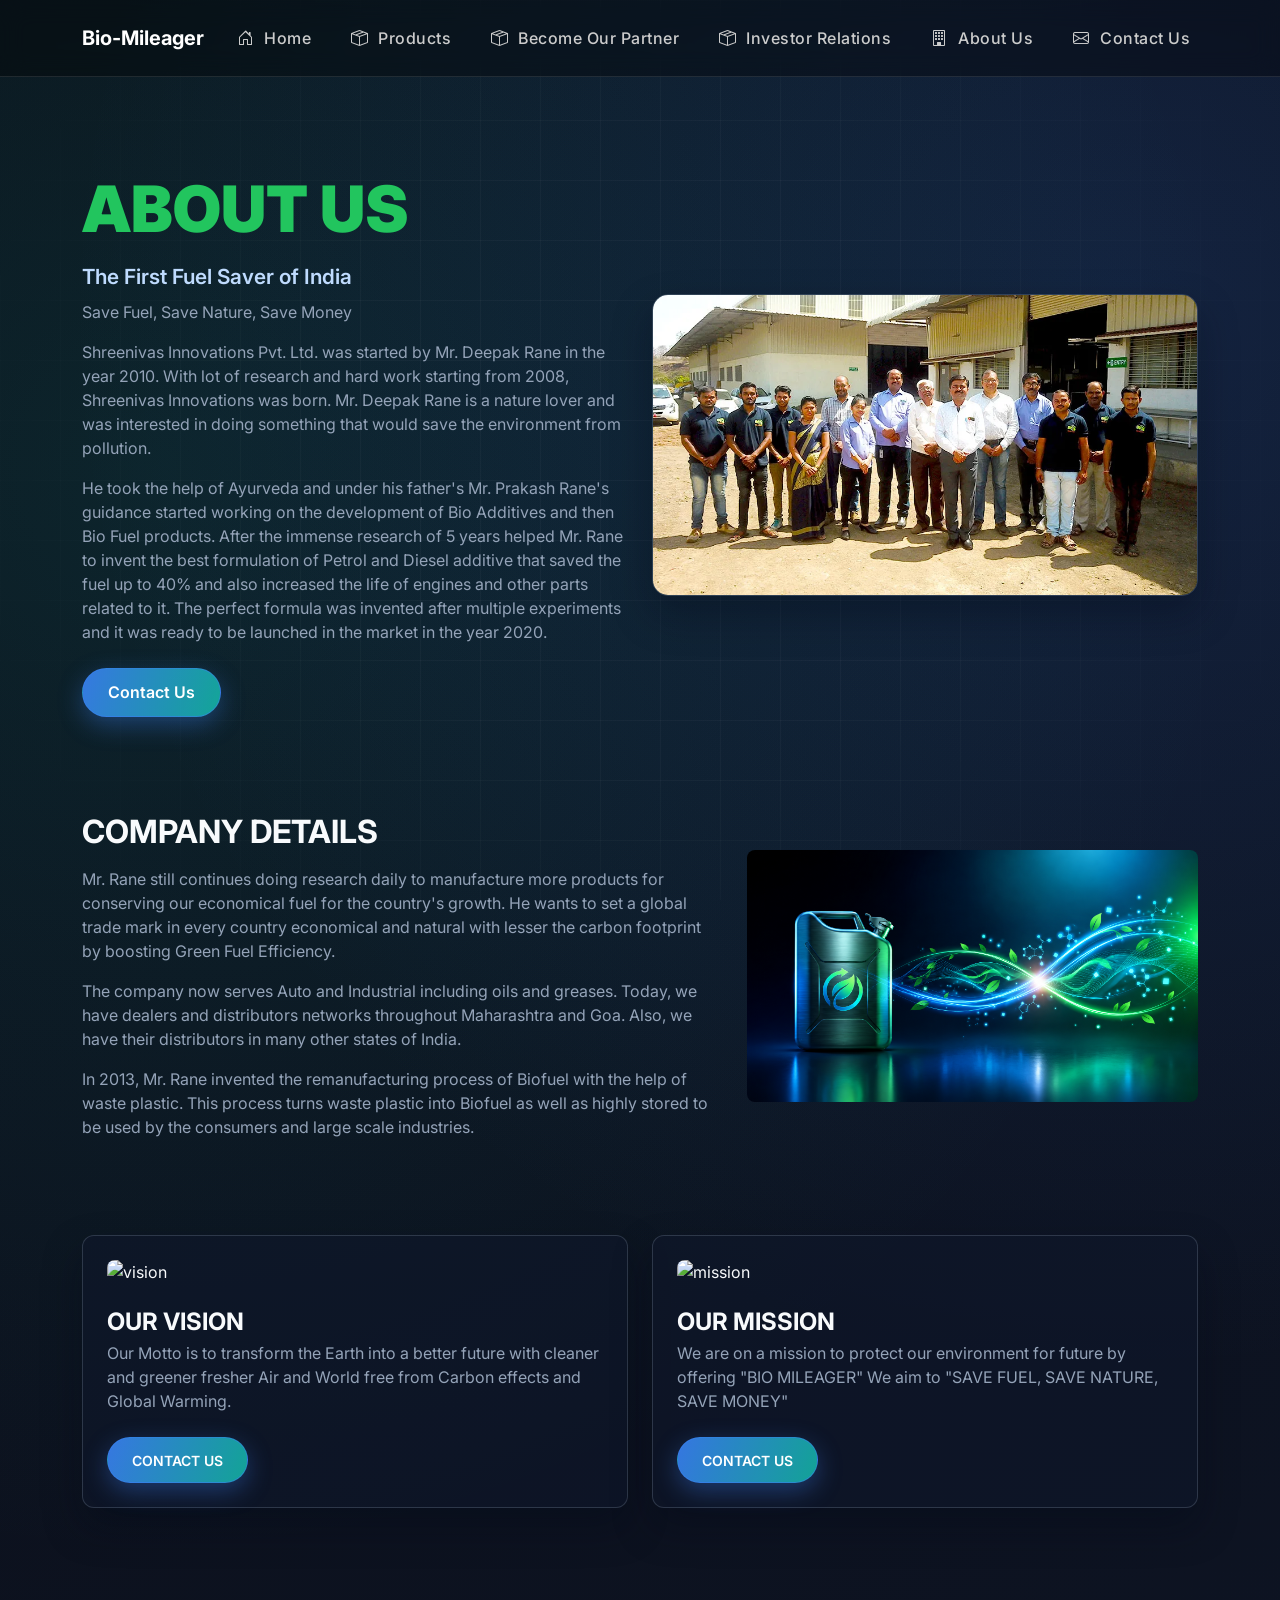
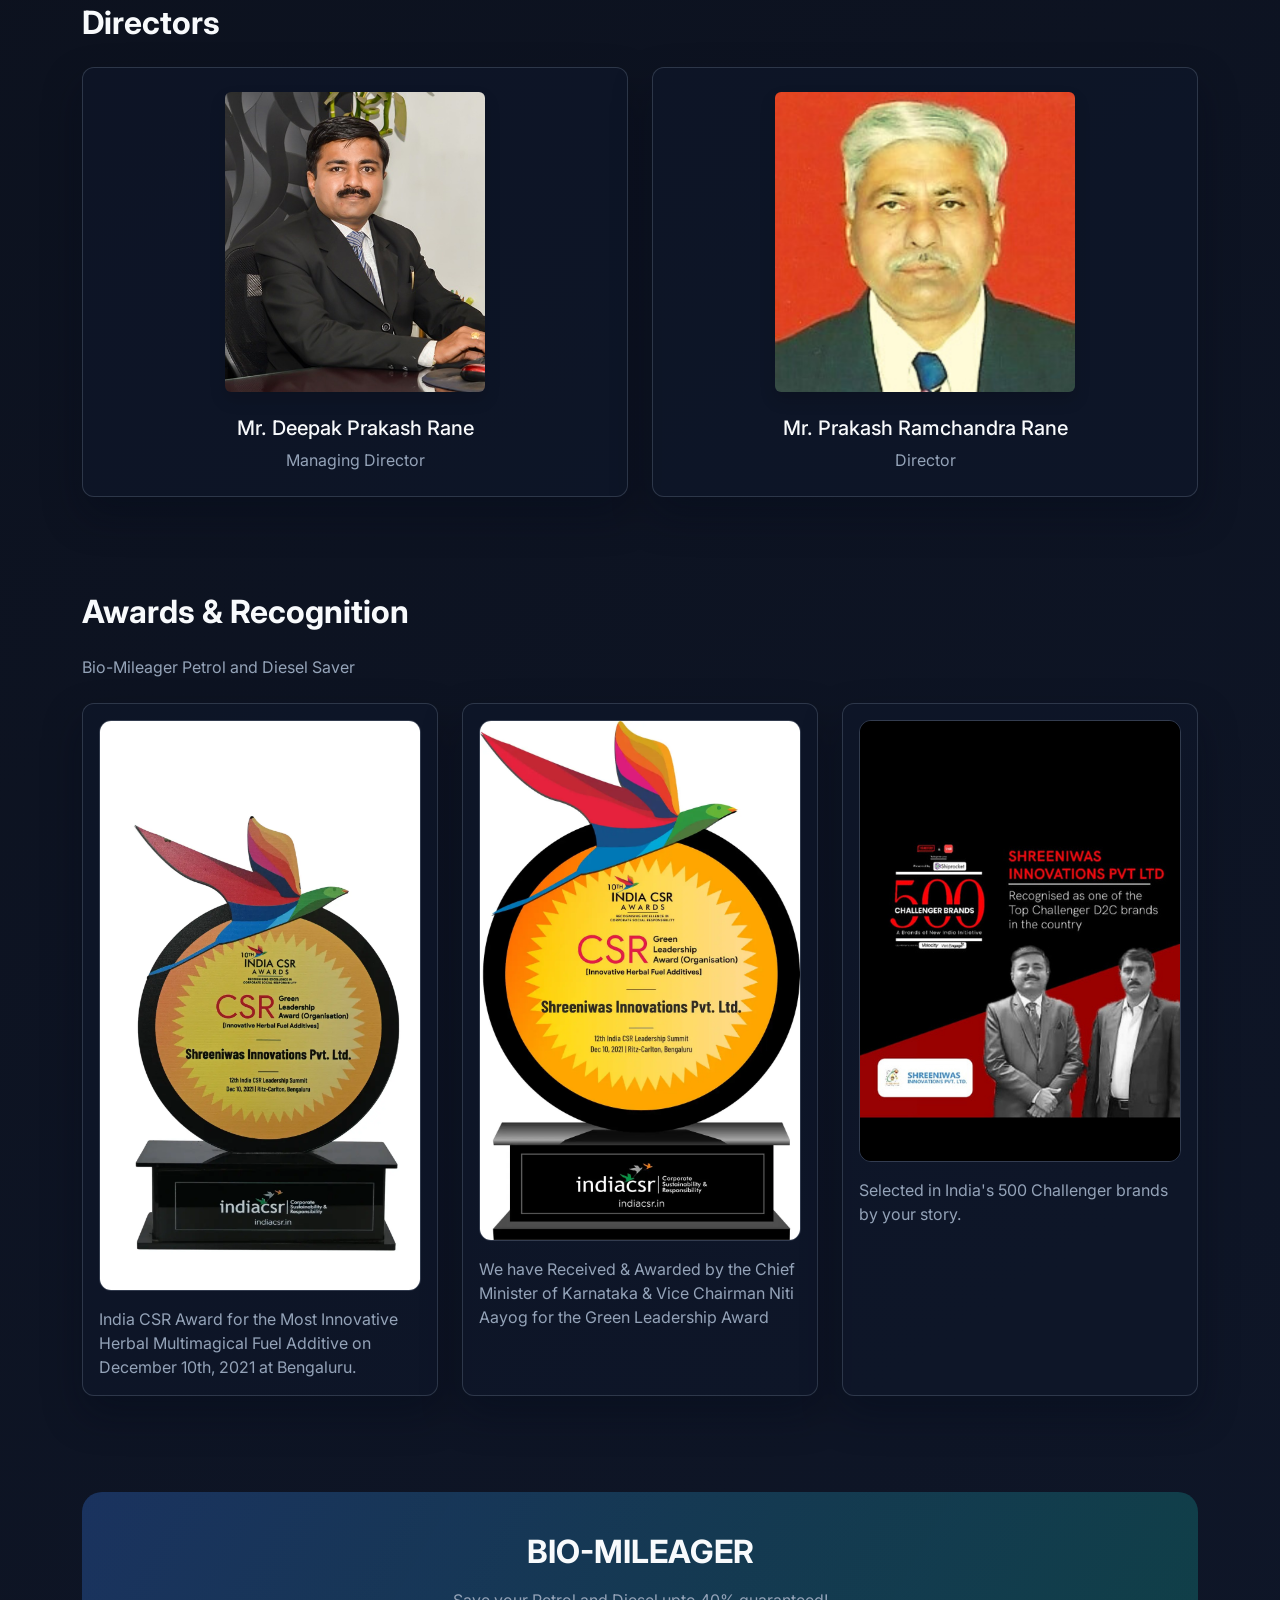
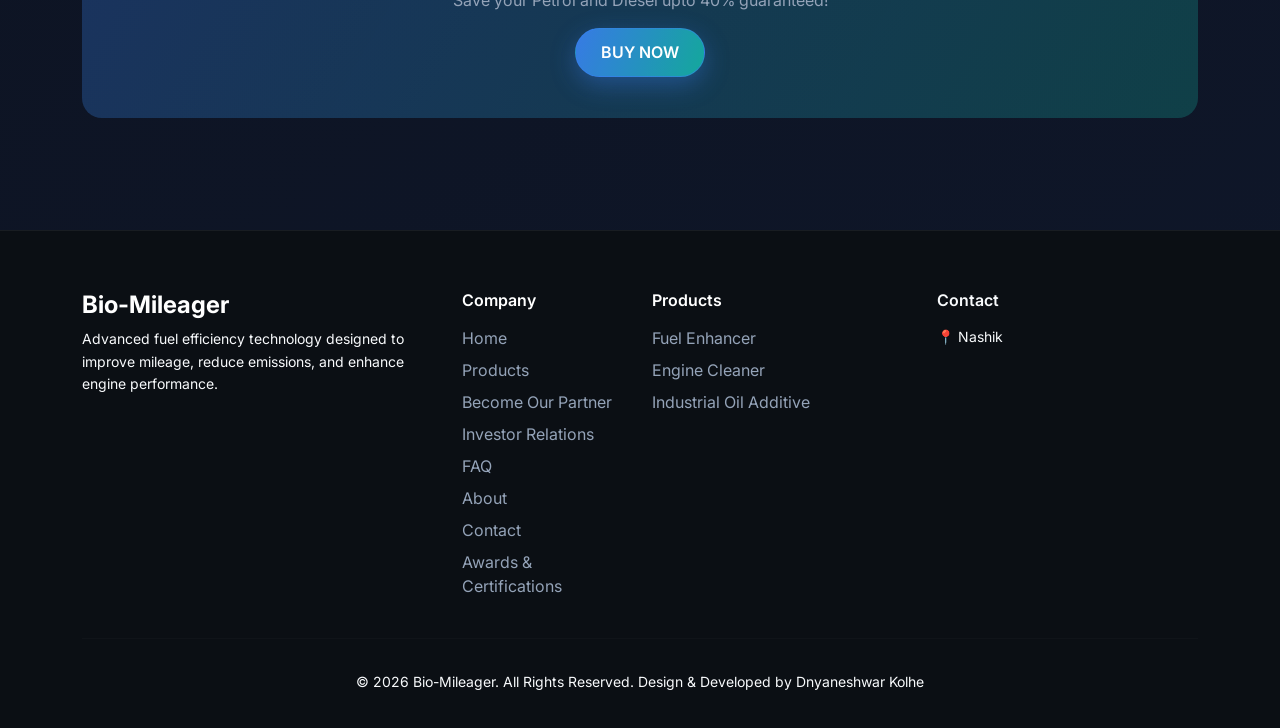
==== pages/about.html @ 077488bc "Added about, awards and certefications, become our partner, investor and required images and doc fol" ====
<!doctype html>
<html lang="en">
  <head>
    <meta charset="UTF-8" />
    <meta name="viewport" content="width=device-width, initial-scale=1.0" />
    <title>About | Bio-Mileager</title>
    <link rel="preconnect" href="https://fonts.googleapis.com" />
    <link rel="preconnect" href="https://fonts.gstatic.com" crossorigin />
    <link
      href="https://fonts.googleapis.com/css2?family=Inter:wght@400;500;600;700;800;900&display=swap"
      rel="stylesheet"
    />
    <link
      href="https://cdn.jsdelivr.net/npm/bootstrap@5.3.3/dist/css/bootstrap.min.css"
      rel="stylesheet"
    />
    <link
      href="https://cdn.jsdelivr.net/npm/bootstrap-icons@1.11.3/font/bootstrap-icons.min.css"
      rel="stylesheet"
    />
    <link rel="stylesheet" href="/ css/style2.css" />
    <style>
      .tech-bg {
        position: fixed;
        inset: 0;

        background-image:
          linear-gradient(rgba(255, 255, 255, 0.03) 1px, transparent 1px),
          linear-gradient(90deg, rgba(255, 255, 255, 0.03) 1px, transparent 1px);

        background-size: 60px 60px;

        mask-image: radial-gradient(
          circle at center,
          black 40%,
          transparent 95%
        );

        z-index: -2;
      }

      .navbar {
      background: rgba(0, 0, 0, 0.35);
      /* semi-transparent */
      backdrop-filter: blur(12px);
      -webkit-backdrop-filter: blur(12px);
      /* Safari support */
      transition: all 0.3s ease;
      padding: 18px 0;
      border-bottom: 1px solid rgba(255, 255, 255, 0.1);
    }

    .navbar.scrolled {
      background: rgba(0, 0, 0, 0.6);
      backdrop-filter: blur(18px);
      -webkit-backdrop-filter: blur(18px);
      box-shadow: 0 8px 25px rgba(0, 0, 0, 0.25);
      padding: 12px 0;
    }

    .nav-link {
      color: var(--muted) !important;
      font-weight: 500;
    }

    .nav-link:hover {
      color: #fff !important;
    }
    .nav-link {
      position: relative;
      color: #ccc !important;
      font-weight: 500;
      letter-spacing: 0.5px;
      transition: all 0.3s ease;
    }

    .nav-link i {
      margin-right: 6px;
      transition: transform 0.3s ease;
    }

    /* Industrial underline effect */
    /* .nav-link::after {
  content: "";
  position: absolute;
  left: 0;
  bottom: -5px;
  width: 0%;
  height: 2px;
  background: #00ffcc;
  transition: width 0.3s ease;
} */

    /* Hover effects */
    .nav-link:hover {
      color: #00ffcc;
      transform: translateY(-2px);
    }

    .nav-link:hover::after {
      width: 100%;
    }

    /* Icon animation */
    .nav-link:hover i {
      transform: scale(1.1);
    }

    @keyframes pulseGlow {
      0% {
        text-shadow: 0 0 5px #00ffcc;
      }

      50% {
        text-shadow: 0 0 15px #00ffcc;
      }

      100% {
        text-shadow: 0 0 5px #00ffcc;
      }
    }

    .nav-link:hover {
      animation: pulseGlow 1s infinite;
      transform: translateY(-3px) scale(1.05);

    }


    .navbar-toggler {
      border: none;
    }

    .navbar-toggler-icon {
      background-image: none;
      width: 25px;
      height: 2px;
      background: #00ffcc;
      position: relative;
    }

    .navbar-toggler-icon::before,
    .navbar-toggler-icon::after {
      content: "";
      position: absolute;
      width: 25px;
      height: 2px;
      background: #00ffcc;
      left: 0;
      transition: 0.3s;
    }

    .navbar-toggler-icon::before {
      top: -8px;
    }

    .navbar-toggler-icon::after {
      top: 8px;
    }
    .footer-industry {
      background: #0B0F14;
      padding: 60px 0 20px;
      border-top: 1px solid rgba(255, 255, 255, 0.06);
    }



    /* links */
    .footer-links li {
      margin-bottom: 8px;
    }

    .footer-links a {
      color: #94A3B8;
      text-decoration: none;
      transition: 0.2s ease;
    }

    .footer-links a:hover {
      color: #ffffff;
      padding-left: 4px;
    }

    /* headings */
    .footer-industry h6 {
      margin-bottom: 15px;
      font-weight: 600;
    }

    /* smooth text feel */
    .footer-industry p {
      font-size: 14px;
      line-height: 1.6;
    }


    </style>
  </head>
  <body>
    <div class="tech-bg"></div>
    <!-- Navbar -->
    <nav class="navbar navbar-expand-lg sticky-top">
    <div class="container">
      <a class="navbar-brand text-white fw-bold" href="#">Bio-Mileager</a>

      <button class="navbar-toggler" type="button" data-bs-toggle="collapse" data-bs-target="#nav">
        <span class="navbar-toggler-icon"></span>
      </button>

      <div class="collapse navbar-collapse" id="nav">
        <ul class="navbar-nav ms-auto gap-4">
          <li class="nav-item">
            <a class="nav-link" href="/"><i class="bi bi-house-door"></i> Home</a>
          </li>
          <li class="nav-item">
            <a class="nav-link" href="/pages/product.html"><i class="bi bi-box-seam"></i> Products</a>
          </li>
          <li class="nav-item">
            <a class="nav-link" href="/pages/become-our-distributor.html"><i class="bi bi-box-seam"></i> Become Our Partner</a>
          </li>
          <li class="nav-item">
            <a class="nav-link" href="/pages/investor.html"><i class="bi bi-box-seam"></i> Investor Relations</a>
          </li>
          <li class="nav-item">
            <a class="nav-link" href="/pages/about.html"><i class="bi bi-building"></i> About Us</a>
          </li>
          <li class="nav-item">
            <a class="nav-link" href="/pages/Contact.html"><i class="bi bi-envelope"></i> Contact Us</a>
          </li>
        </ul>
      </div>

    </div>
  </nav>

    <main>
      <!-- Hero -->
      <section class="section-pad">
        <div class="container">
          <div class="row align-items-center g-4">
            <div class="col-lg-6 reveal">
              <h1 class="hero-title mb-3">ABOUT US</h1>
              <p class="hero-subtitle mb-2">The First Fuel Saver of India</p>
              <p class="text-muted-custom mb-3">
                Save Fuel, Save Nature, Save Money
              </p>
              <p class="text-muted-custom mb-3">
                Shreenivas Innovations Pvt. Ltd. was started by Mr. Deepak Rane
                in the year 2010. With lot of research and hard work starting
                from 2008, Shreenivas Innovations was born. Mr. Deepak Rane is a
                nature lover and was interested in doing something that would
                save the environment from pollution.
              </p>
              <p class="text-muted-custom mb-4">
                He took the help of Ayurveda and under his father's Mr. Prakash
                Rane's guidance started working on the development of Bio
                Additives and then Bio Fuel products. After the immense research
                of 5 years helped Mr. Rane to invent the best formulation of
                Petrol and Diesel additive that saved the fuel up to 40% and
                also increased the life of engines and other parts related to
                it. The perfect formula was invented after multiple experiments
                and it was ready to be launched in the market in the year 2020.
              </p>
              <a href="#" class="btn btn-glow">Contact Us</a>
            </div>
            <div class="col-lg-6 reveal">
              <img
                class="hero-img"
                src="/images/team.webp"
                alt="Bio-Mileager product placeholder"
              />
            </div>
          </div>
        </div>
      </section>

      <!-- Company Story -->
      <section class="section-pad pt-0">
        <div class="container">
          <div class="row align-items-center g-4">
            <div class="col-lg-7 reveal">
              <h2 class="fw-bold mb-3">COMPANY DETAILS</h2>
              <p class="text-muted-custom mb-3">
                Mr. Rane still continues doing research daily to manufacture
                more products for conserving our economical fuel for the
                country's growth. He wants to set a global trade mark in every
                country economical and natural with lesser the carbon footprint
                by boosting Green Fuel Efficiency.
              </p>
              <p class="text-muted-custom mb-3">
                The company now serves Auto and Industrial including oils and
                greases. Today, we have dealers and distributors networks
                throughout Maharashtra and Goa. Also, we have their distributors
                in many other states of India.
              </p>
              <p class="text-muted-custom mb-0">
                In 2013, Mr. Rane invented the remanufacturing process of
                Biofuel with the help of waste plastic. This process turns waste
                plastic into Biofuel as well as highly stored to be used by the
                consumers and large scale industries.
              </p>
            </div>
            <div class="col-lg-5 reveal">
              <img
                src="/images/fuel.png"
                alt="fuel"
                class="img-fluid rounded-3"
              />
            </div>
          </div>
        </div>
      </section>

      <!-- Vision and Mission -->
      <section class="section-pad pt-0">
        <div class="container">
          <div class="row g-4">
            <div class="col-md-6 reveal">
              <div class="feature-card hover-lift p-4">
                <img
                  src="/images/vision.png"
                  alt="vision"
                  class="img-fluid mb-4 rounded-3"
                />
                <h3 class="h4 fw-bold mb-1">OUR VISION</h3>
                <p class="text-muted-custom mb-4">
                  Our Motto is to transform the Earth into a better future with
                  cleaner and greener fresher Air and World free from Carbon
                  effects and Global Warming.
                </p>
                <a href="#" class="btn btn-glow btn-sm px-4">CONTACT US</a>
              </div>
            </div>
            <div class="col-md-6 reveal">
              <div class="feature-card hover-lift p-4">
                <img
                  src="/images/missionn.png"
                  alt="mission"
                  class="img-fluid mb-4 rounded-3"
                />
                <h3 class="h4 fw-bold mb-1">OUR MISSION</h3>
                <p class="text-muted-custom mb-4">
                  We are on a mission to protect our environment for future by
                  offering "BIO MILEAGER" We aim to "SAVE FUEL, SAVE NATURE,
                  SAVE MONEY"
                </p>
                <a href="#" class="btn btn-glow btn-sm px-4">CONTACT US</a>
              </div>
            </div>
          </div>
        </div>
      </section>

      <!-- Directors -->
      <section class="section-pad pt-0">
        <div class="container">
          <h2 class="fw-bold mb-4 reveal">Directors</h2>
          <div class="row g-4">
            <div class="col-md-6 reveal text-center">
              <div class="director-card hover-lift p-4">
                <img
                  src="/images/deepak_rane.jpeg"
                  class="img-fluid mx-auto d-block rounded shadow"
                  style="max-height: 300px; object-fit: cover"
                  alt="deepak_rane"
                />
                <h3 class="h5 mb-2 mt-4">Mr. Deepak Prakash Rane</h3>
                <p class="text-muted-custom mb-0">Managing Director</p>
              </div>
            </div>
            <div class="col-md-6 reveal text-center">
              <div class="director-card hover-lift p-4">
                <img
                  src="/images/prakash_rane.webp"
                  class="img-fluid mx-auto d-block rounded shadow"
                  style="max-height: 300px; object-fit: cover"
                  alt="prakash_rane"
                />
                <h3 class="h5 mb-2 mt-4">Mr. Prakash Ramchandra Rane</h3>
                <p class="text-muted-custom mb-0">Director</p>
              </div>
            </div>
          </div>
        </div>
      </section>

      <!-- Awards -->
      <section class="section-pad pt-0">
        <div class="container">
          <h2 class="fw-bold mb-4 reveal">Awards & Recognition</h2>
          <p class="text-muted-custom mb-4 reveal">
            Bio-Mileager Petrol and Diesel Saver
          </p>
          <div class="row g-4">
            <div class="col-md-6 col-lg-4 reveal">
              <article class="award-card hover-lift p-3">
                <div class="award-thumb img-fluid">
                  <img src="/images/CSR.webp" alt="Award placeholder 1" />
                </div>
                <p class="text-muted-custom mb-0">
                  India CSR Award for the Most Innovative Herbal Multimagical
                  Fuel Additive on December 10th, 2021 at Bengaluru.
                </p>
              </article>
            </div>
            <div class="col-md-6 col-lg-4 reveal">
              <article class="award-card hover-lift p-3">
                <div class="award-thumb img-fluid">
                  <img src="/images/award2.webp" alt="Award placeholder 2" />
                </div>
                <p class="text-muted-custom mb-0">
                  We have Received & Awarded by the Chief Minister of Karnataka
                  & Vice Chairman Niti Aayog for the Green Leadership Award
                </p>
              </article>
            </div>
            <div class="col-md-6 col-lg-4 reveal">
              <article class="award-card hover-lift p-3">
                <div class="award-thumb img-fluid">
                  <img src="/images/inovation.webp" alt="Award placeholder 3" />
                </div>
                <p class="text-muted-custom mb-0">
                  Selected in India's 500 Challenger brands by your story.
                </p>
              </article>
            </div>
          </div>
        </div>
      </section>

      <!-- CTA Banner -->
      <section class="pb-5">
        <div class="container">
          <div class="cta-banner text-center reveal">
            <h2 class="fw-bold mb-3">BIO-MILEAGER</h2>
            <p class="text-muted-custom mb-3">
              Save your Petrol and Diesel upto 40% guaranteed!
            </p>
            <a href="#" class="btn btn-glow">BUY NOW</a>
          </div>
        </div>
      </section>
    </main>

    <!-- Footer -->
    <footer class="footer-industry">

    <div class="container">
      <div class="row g-4">

        <!-- Brand -->
        <div class="col-md-4">
          <h4 class="fw-bold text-white">Bio-Mileager</h4>
          <p class="">
            Advanced fuel efficiency technology designed to improve mileage, reduce emissions,
            and enhance engine performance.
          </p>
        </div>

        <!-- Links -->
        <div class="col-md-2">
          <h6 class="text-white">Company</h6>
          <ul class="list-unstyled footer-links">
            <li><a href="#">Home</a></li>
            <li><a href="/pages/product.html">Products</a></li>
            <li><a href="/pages/product.html">Become Our Partner</a></li>
            <li><a href="/pages/product.html">Investor Relations</a></li>
            <li><a href="/pages/Faq.html">FAQ</a></li>
            <li><a href="#">About</a></li>
            <li><a href="/pages/Contact.html">Contact</a></li>
            <li><a href="/pages/award-and-certification.html">Awards & Certifications</a></li>
          </ul>
        </div>

        <!-- Products -->
        <div class="col-md-3">
          <h6 class="text-white">Products</h6>
          <ul class="list-unstyled footer-links">
            <li><a href="#">Fuel Enhancer</a></li>
            <li><a href="#">Engine Cleaner</a></li>
            <li><a href="#">Industrial Oil Additive</a></li>
          </ul>
        </div>

        <!-- Contact -->
        <div class="col-md-3">
          <h6 class="text">Contact</h6>
          <!-- <p class="text mb-1">📞 +91 XXXXX XXXXX</p> -->
          <!-- <p class="text mb-1">✉ info@biomileager.com</p> -->
          <p class="text">📍 Nashik</p>
        </div>

      </div>

      <hr class="mt-4" style="border-color: rgba(255,255,255,0.08);">

      <div class="text-center  small py-3">
        © 2026 Bio-Mileager. All Rights Reserved. Design & Developed by Dnyaneshwar Kolhe
      </div>

    </div>

  </footer>

    <script src="https://cdn.jsdelivr.net/npm/bootstrap@5.3.3/dist/js/bootstrap.bundle.min.js"></script>
    <script>
      // Simple fade-in on scroll with Intersection Observer
      const revealElements = document.querySelectorAll(".reveal");
      const observer = new IntersectionObserver(
        (entries) => {
          entries.forEach((entry) => {
            if (entry.isIntersecting) {
              entry.target.classList.add("active");
              observer.unobserve(entry.target);
            }
          });
        },
        { threshold: 0.2 },
      );

      revealElements.forEach((el) => observer.observe(el));
    </script>
  </body>
</html>
----  css/style2.css ----
:root {
  --bg-start: #0b0f19;
  --bg-end: #0f172a;
  --accent: #3b82f6;
  --teal: #14b8a6;
  --green-glow: #22c55e;
  --text-main: #f8fafc;
  --text-muted: #94a3b8;
  --card-bg: rgba(15, 23, 42, 0.62);
  --border-soft: rgba(148, 163, 184, 0.24);
  --shadow-soft: 0 18px 38px rgba(2, 8, 23, 0.35);
  --shadow-glow:
    0 0 0 1px rgba(59, 130, 246, 0.22), 0 0 26px rgba(59, 130, 246, 0.38);
  --radius-lg: 16px;
  --radius-md: 12px;
}

html {
  scroll-behavior: smooth;
}

body {
  font-family: "Inter", sans-serif;
  color: var(--text-main);
  background:
    radial-gradient(
      circle at 12% 12%,
      rgba(20, 184, 166, 0.12),
      transparent 30%
    ),
    radial-gradient(
      circle at 88% 8%,
      rgba(59, 130, 246, 0.16),
      transparent 28%
    ),
    linear-gradient(145deg, var(--bg-start), var(--bg-end));
  min-height: 100vh;
  
}

/* =========================================================
BACKGROUND
========================================================= */

.grid-bg {
  position: fixed;
  inset: 0;
  z-index: -10;
  background-image:
    linear-gradient(rgba(255, 255, 255, 0.025) 1px, transparent 1px),
    linear-gradient(90deg, rgba(255, 255, 255, 0.025) 1px, transparent 1px);
  background-size: 55px 55px;
}

.bg-awords-img {
  background-image: url("../images/awards2.png");
  background-position: top center;
  background-size: cover;
  background-repeat: no-repeat;
  background-color: rgba(0, 0, 0, 0.5);
  background-blend-mode: darken;
  width: auto;
  height: 100vh;
  margin-top: -60px;
}
.bg-distributar-img {
  background-image: url("../images/distributor.png");
  background-position: top center;
  background-size: cover;
  background-repeat: no-repeat;
  background-color: rgba(0, 0, 0, 0.5);
  background-blend-mode: darken;
  width: auto;
  height: 100vh;
  margin-top: -60px;
}

.section-pad {
  padding: 6rem 0;
}

.section-pad-sm {
  padding: 4rem 0;
}

.text-muted-custom {
  color: var(--text-muted);
}

.section-label {
  display: inline-block;
  font-size: 0.75rem;
  font-weight: 700;
  letter-spacing: 0.14em;
  text-transform: uppercase;
  color: var(--teal);
  margin-bottom: 0.75rem;
}

/* Navbar */
.navbar-premium {
  background: rgba(2, 6, 23, 0.7);
  backdrop-filter: blur(10px);
  border-bottom: 1px solid rgba(148, 163, 184, 0.15);
}

.navbar-premium .navbar-toggler-icon {
  filter: invert(1);
}

.brand-logo {
  font-weight: 800;
  letter-spacing: 0.4px;
  color: #ffffff;
}

.nav-link {
  color: #dbeafe;
  font-weight: 500;
  transition: color 0.25s ease;
}

.nav-link:hover,
.nav-link:focus,
.nav-link.active {
  color: var(--accent);
}

/* Typography */
.hero-title {
  font-size: clamp(2.2rem, 6vw, 4rem);
  font-weight: 900;
  line-height: 1.12;
  color: #22c55e;
}

.hero-subtitle {
  font-size: clamp(1.08rem, 2.4vw, 1.3rem);
  font-weight: 600;
  color: #bfdbfe;
  margin-bottom: 0.6rem;
}

.page-hero {
  position: relative;
  overflow: hidden;
}

.page-hero::before {
  content: "";
  position: absolute;
  inset: 0;
  background: radial-gradient(
    circle at 70% 30%,
    rgba(34, 197, 94, 0.1),
    transparent 45%
  );
  pointer-events: none;
}

.page-hero .container {
  position: relative;
  z-index: 1;
}

.hero-badge {
  display: inline-flex;
  align-items: center;
  gap: 0.45rem;
  padding: 0.35rem 0.9rem;
  border-radius: 999px;
  font-size: 0.8rem;
  font-weight: 600;
  color: #bbf7d0;
  background: rgba(34, 197, 94, 0.12);
  border: 1px solid rgba(34, 197, 94, 0.35);
  margin-bottom: 1rem;
}

/* Buttons */
.btn-glow {
  border-radius: 999px;
  border: 1px solid rgba(59, 130, 246, 0.5);
  color: #fff;
  background: linear-gradient(
    110deg,
    rgba(59, 130, 246, 0.9),
    rgba(20, 184, 166, 0.88)
  );
  padding: 0.72rem 1.55rem;
  font-weight: 600;
  box-shadow: 0 8px 24px rgba(59, 130, 246, 0.35);
  transition:
    transform 0.25s ease,
    box-shadow 0.25s ease;
}

.btn-glow:hover,
.btn-glow:focus {
  color: #fff;
  transform: translateY(-2px);
  box-shadow: var(--shadow-glow);
}

.btn-outline-glow {
  border-radius: 999px;
  border: 1px solid rgba(148, 163, 184, 0.4);
  color: #dbeafe;
  background: transparent;
  padding: 0.72rem 1.55rem;
  font-weight: 600;
  transition:
    transform 0.25s ease,
    border-color 0.25s ease,
    box-shadow 0.25s ease;
}

.btn-outline-glow:hover,
.btn-outline-glow:focus {
  color: #fff;
  border-color: rgba(59, 130, 246, 0.55);
  box-shadow: var(--shadow-glow);
  transform: translateY(-2px);
}

/* Images */
.hero-img,
.hero-image,
.img-card {
  border-radius: var(--radius-lg);
  border: 1px solid var(--border-soft);
  box-shadow: var(--shadow-soft);
  width: 100%;
  min-height: 290px;
  object-fit: cover;
}

.hero-image {
  min-height: 320px;
}

/* Cards */
.glass-card,
.content-card,
.quote-card,
.cta-card,
.feature-card,
.director-card,
.award-card,
.cert-card,
.icon-feature-card,
.stat-card,
.process-card {
  background: var(--card-bg);
  border: 1px solid var(--border-soft);
  border-radius: var(--radius-md);
  box-shadow: var(--shadow-soft);
}

.glass-card {
  border-radius: var(--radius-lg);
  background: linear-gradient(
    135deg,
    rgba(59, 130, 246, 0.12),
    rgba(15, 23, 42, 0.72)
  );
  backdrop-filter: blur(12px);
  padding: 2rem;
}

.content-card,
.quote-card,
.cta-card {
  border-radius: var(--radius-lg);
}

.quote-card {
  position: relative;
  overflow: hidden;
  background: linear-gradient(
    120deg,
    rgba(59, 130, 246, 0.24),
    rgba(20, 184, 166, 0.18),
    rgba(15, 23, 42, 0.78)
  );
}

.quote-card::before {
  content: "";
  position: absolute;
  inset: 0;
  background: radial-gradient(
    circle at top right,
    rgba(255, 255, 255, 0.14),
    transparent 35%
  );
  pointer-events: none;
}

.quote-mark {
  color: rgba(191, 219, 254, 0.56);
  font-size: 2.6rem;
  line-height: 1;
}

.cta-card,
.cta-banner {
  background: linear-gradient(
    120deg,
    rgba(59, 130, 246, 0.28),
    rgba(20, 184, 166, 0.26)
  );
  border-color: rgba(148, 163, 184, 0.35);
}

.cta-banner {
  border-radius: 20px;
  padding: 2.6rem 1.3rem;
}

.feature-card,
.director-card,
.award-card,
.cert-card,
.icon-feature-card,
.process-card {
  transition:
    transform 0.28s ease,
    box-shadow 0.28s ease,
    border-color 0.28s ease;
  height: 100%;
}

.hover-lift:hover {
  transform: translateY(-6px);
  box-shadow: var(--shadow-glow);
  border-color: rgba(59, 130, 246, 0.42);
}

.award-thumb {
  border-radius: var(--radius-md);
  overflow: hidden;
  border: 1px solid rgba(148, 163, 184, 0.28);
  margin-bottom: 1rem;
}

.award-thumb img {
  width: 100%;
  min-height: 180px;
  object-fit: cover;
  display: block;
  transition: transform 0.35s ease;
}

.award-card:hover .award-thumb img {
  transform: scale(1.06);
}

.cert-card {
  padding: 1.5rem;
  text-align: center;
}

.cert-icon {
  width: 3.25rem;
  height: 3.25rem;
  border-radius: 50%;
  display: inline-flex;
  align-items: center;
  justify-content: center;
  font-size: 1.35rem;
  color: #bbf7d0;
  background: rgba(34, 197, 94, 0.14);
  border: 1px solid rgba(34, 197, 94, 0.35);
  margin-bottom: 1rem;
}

.trust-strip {
  display: flex;
  flex-wrap: wrap;
  gap: 0.75rem;
}

.trust-pill {
  padding: 0.5rem 1rem;
  border-radius: 999px;
  font-size: 0.85rem;
  font-weight: 600;
  color: #dbeafe;
  background: rgba(15, 23, 42, 0.75);
  border: 1px solid var(--border-soft);
}

/* Icon feature cards */
.icon-feature-card {
  padding: 1.75rem;
}

.icon-feature-card .feature-icon {
  width: 2.75rem;
  height: 2.75rem;
  border-radius: var(--radius-md);
  display: inline-flex;
  align-items: center;
  justify-content: center;
  font-size: 1.25rem;
  color: #93c5fd;
  background: rgba(59, 130, 246, 0.18);
  border: 1px solid rgba(59, 130, 246, 0.35);
  margin-bottom: 1rem;
}

/* Stats */
.stat-card {
  padding: 1.5rem;
  text-align: center;
}

.stat-value {
  font-size: clamp(1.8rem, 4vw, 2.6rem);
  font-weight: 800;
  line-height: 1.1;
  background: linear-gradient(110deg, #93c5fd, var(--teal));
  -webkit-background-clip: text;
  background-clip: text;
  color: transparent;
}

.stat-label {
  font-size: 0.9rem;
  color: var(--text-muted);
  margin-top: 0.35rem;
}

/* Timeline */
.timeline {
  position: relative;
  padding-left: 1.5rem;
}

.timeline::before {
  content: "";
  position: absolute;
  left: 0.35rem;
  top: 0.4rem;
  bottom: 0.4rem;
  width: 2px;
  background: linear-gradient(180deg, var(--accent), var(--teal));
  opacity: 0.5;
}

.timeline-item {
  position: relative;
  padding-left: 1.5rem;
  margin-bottom: 1.75rem;
}

.timeline-item::before {
  content: "";
  position: absolute;
  left: -1.15rem;
  top: 0.45rem;
  width: 10px;
  height: 10px;
  border-radius: 50%;
  background: var(--teal);
  box-shadow: 0 0 12px rgba(20, 184, 166, 0.65);
}

.timeline-year {
  font-size: 0.8rem;
  font-weight: 700;
  letter-spacing: 0.08em;
  color: var(--teal);
  margin-bottom: 0.25rem;
}

/* Process steps */
.process-card {
  padding: 1.5rem;
  text-align: center;
}

.process-num {
  width: 2.5rem;
  height: 2.5rem;
  border-radius: 50%;
  display: inline-flex;
  align-items: center;
  justify-content: center;
  font-weight: 800;
  font-size: 0.95rem;
  color: #fff;
  background: linear-gradient(135deg, var(--accent), var(--teal));
  margin-bottom: 1rem;
  box-shadow: 0 0 18px rgba(59, 130, 246, 0.4);
}

/* Lists */
.check-list {
  list-style: none;
  padding: 0;
  margin: 0;
}

.check-list li {
  position: relative;
  padding-left: 1.75rem;
  margin-bottom: 0.85rem;
  color: var(--text-muted);
}

.check-list li::before {
  content: "\F26E";
  font-family: "bootstrap-icons";
  position: absolute;
  left: 0;
  color: var(--teal);
  font-size: 1rem;
}

/* Accordion */
.accordion-futuristic .accordion-item {
  background: var(--card-bg);
  border: 1px solid var(--border-soft);
  border-radius: var(--radius-md) !important;
  margin-bottom: 0.75rem;
  overflow: hidden;
}

.accordion-futuristic .accordion-button {
  background: transparent;
  color: var(--text-main);
  font-weight: 600;
  box-shadow: none;
}

.accordion-futuristic .accordion-button:not(.collapsed) {
  background: rgba(59, 130, 246, 0.12);
  color: #bfdbfe;
}

.accordion-futuristic .accordion-button::after {
  filter: invert(1);
}

.accordion-futuristic .accordion-body {
  color: var(--text-muted);
  border-top: 1px solid var(--border-soft);
}

/* Form */
.form-glass {
  background: var(--card-bg);
  border: 1px solid var(--border-soft);
  border-radius: var(--radius-lg);
  padding: 2rem;
  box-shadow: var(--shadow-soft);
}

.form-glass .form-control,
.form-glass .form-select {
  background: rgba(2, 6, 23, 0.55);
  border: 1px solid rgba(148, 163, 184, 0.28);
  color: var(--text-main);
  border-radius: var(--radius-md);
  padding: 0.7rem 1rem;
}

.form-glass .form-control:focus,
.form-glass .form-select:focus {
  background: rgba(2, 6, 23, 0.7);
  border-color: rgba(59, 130, 246, 0.55);
  box-shadow: 0 0 0 0.2rem rgba(59, 130, 246, 0.2);
  color: var(--text-main);
}

.form-glass .form-control::placeholder {
  color: rgba(148, 163, 184, 0.7);
}

.form-glass .form-label {
  font-weight: 500;
  color: #dbeafe;
  margin-bottom: 0.35rem;
}

/* Footer */
footer {
  margin-top: 4rem;
  background: linear-gradient(
    180deg,
    rgba(15, 23, 42, 0.75),
    rgba(2, 6, 23, 0.92)
  );
  border-top: 1px solid rgba(148, 163, 184, 0.18);
}

.footer-heading {
  font-weight: 700;
  margin-bottom: 0.9rem;
}

.footer-icon {
  color: #bfdbfe;
  margin-right: 0.4rem;
}

.social-link {
  color: #dbeafe;
  font-size: 1.2rem;
  margin-right: 0.9rem;
  transition: color 0.25s ease;
}

.social-link:hover {
  color: var(--teal);
}

/* Animations */
.reveal {
  opacity: 0;
  transform: translateY(16px);
  transition:
    opacity 0.62s ease,
    transform 0.62s ease;
}

.txt-link-color {
  color: inherit;
  text-decoration: none;
}

.img-fit {
  width: auto;
  height: 30vh;
}

.reveal.active {
  opacity: 1;
  transform: translateY(0);
}

@media (max-width: 767.98px) {
  .section-pad {
    padding: 4.2rem 0;
  }

  .section-pad-sm {
    padding: 3rem 0;
  }

  .hero-img,
  .hero-image,
  .img-card {
    min-height: 220px;
  }

  .hero-image {
    min-height: 240px;
  }
}
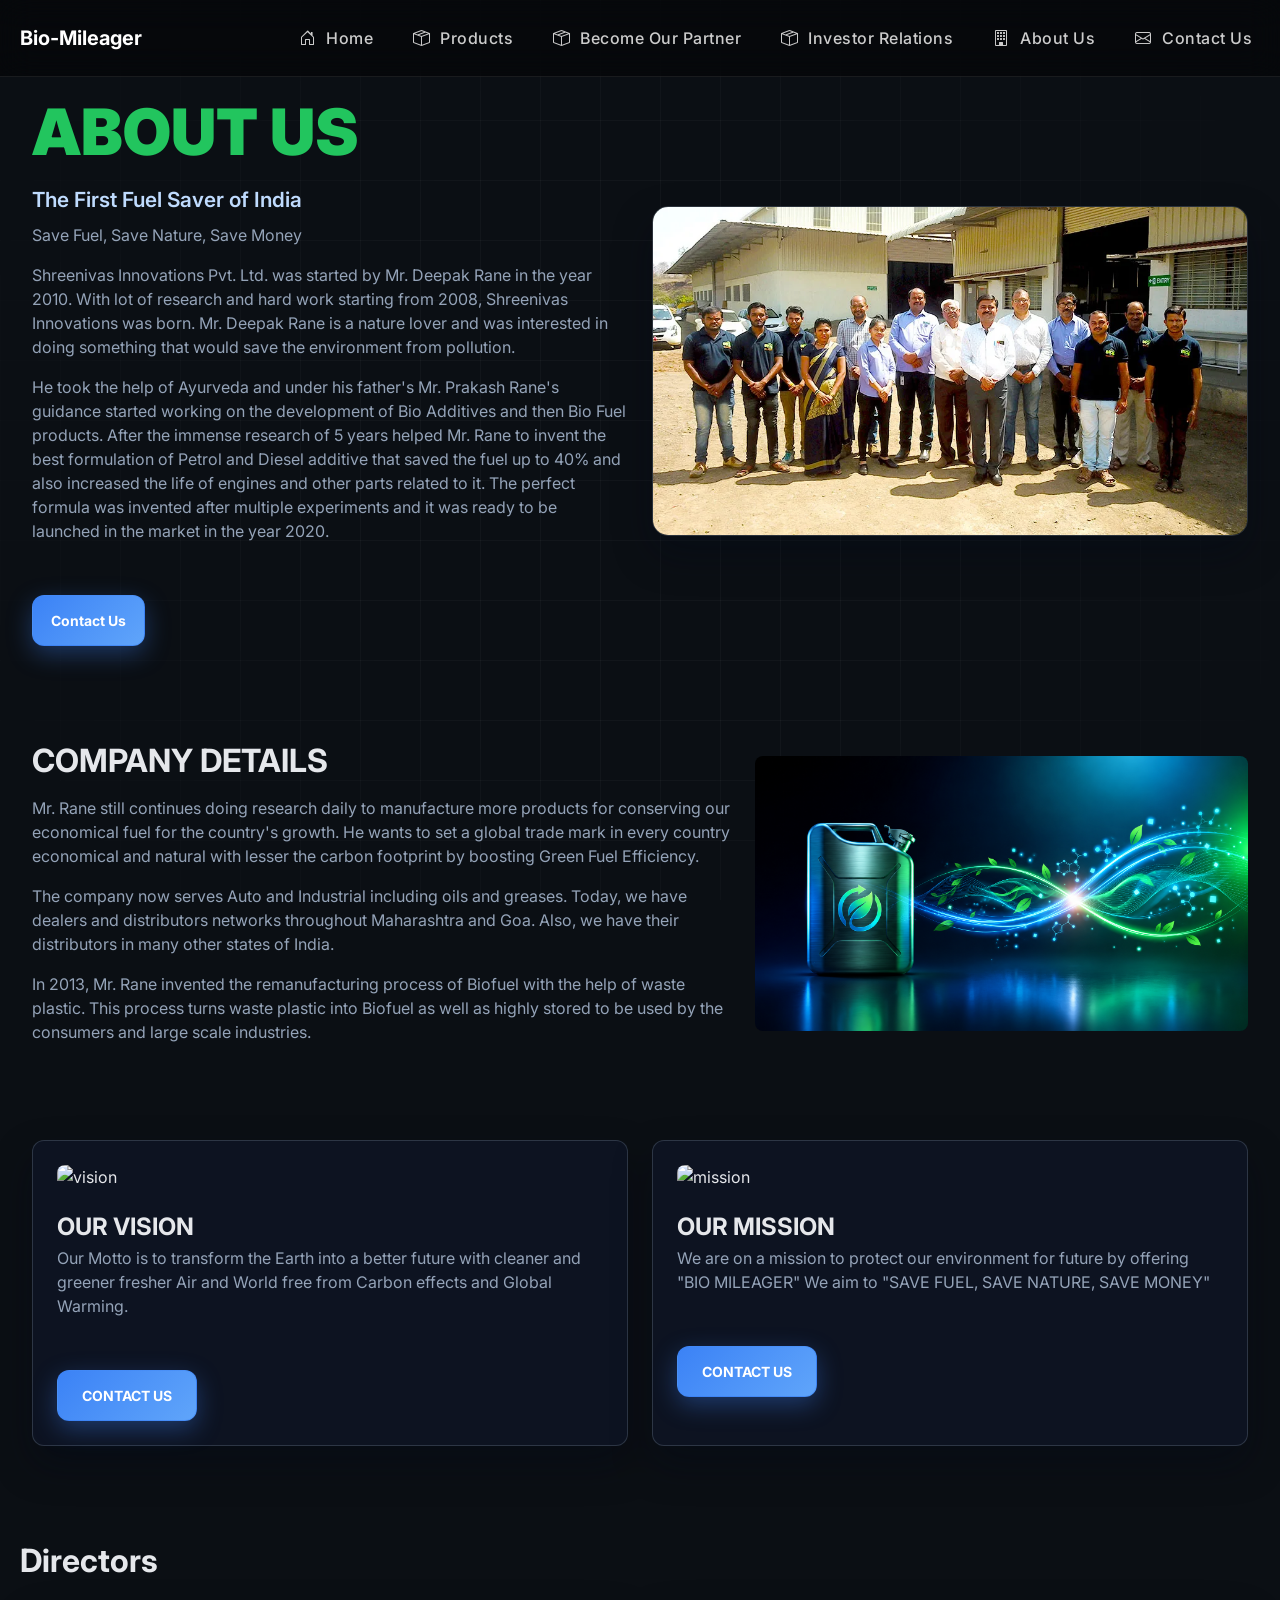
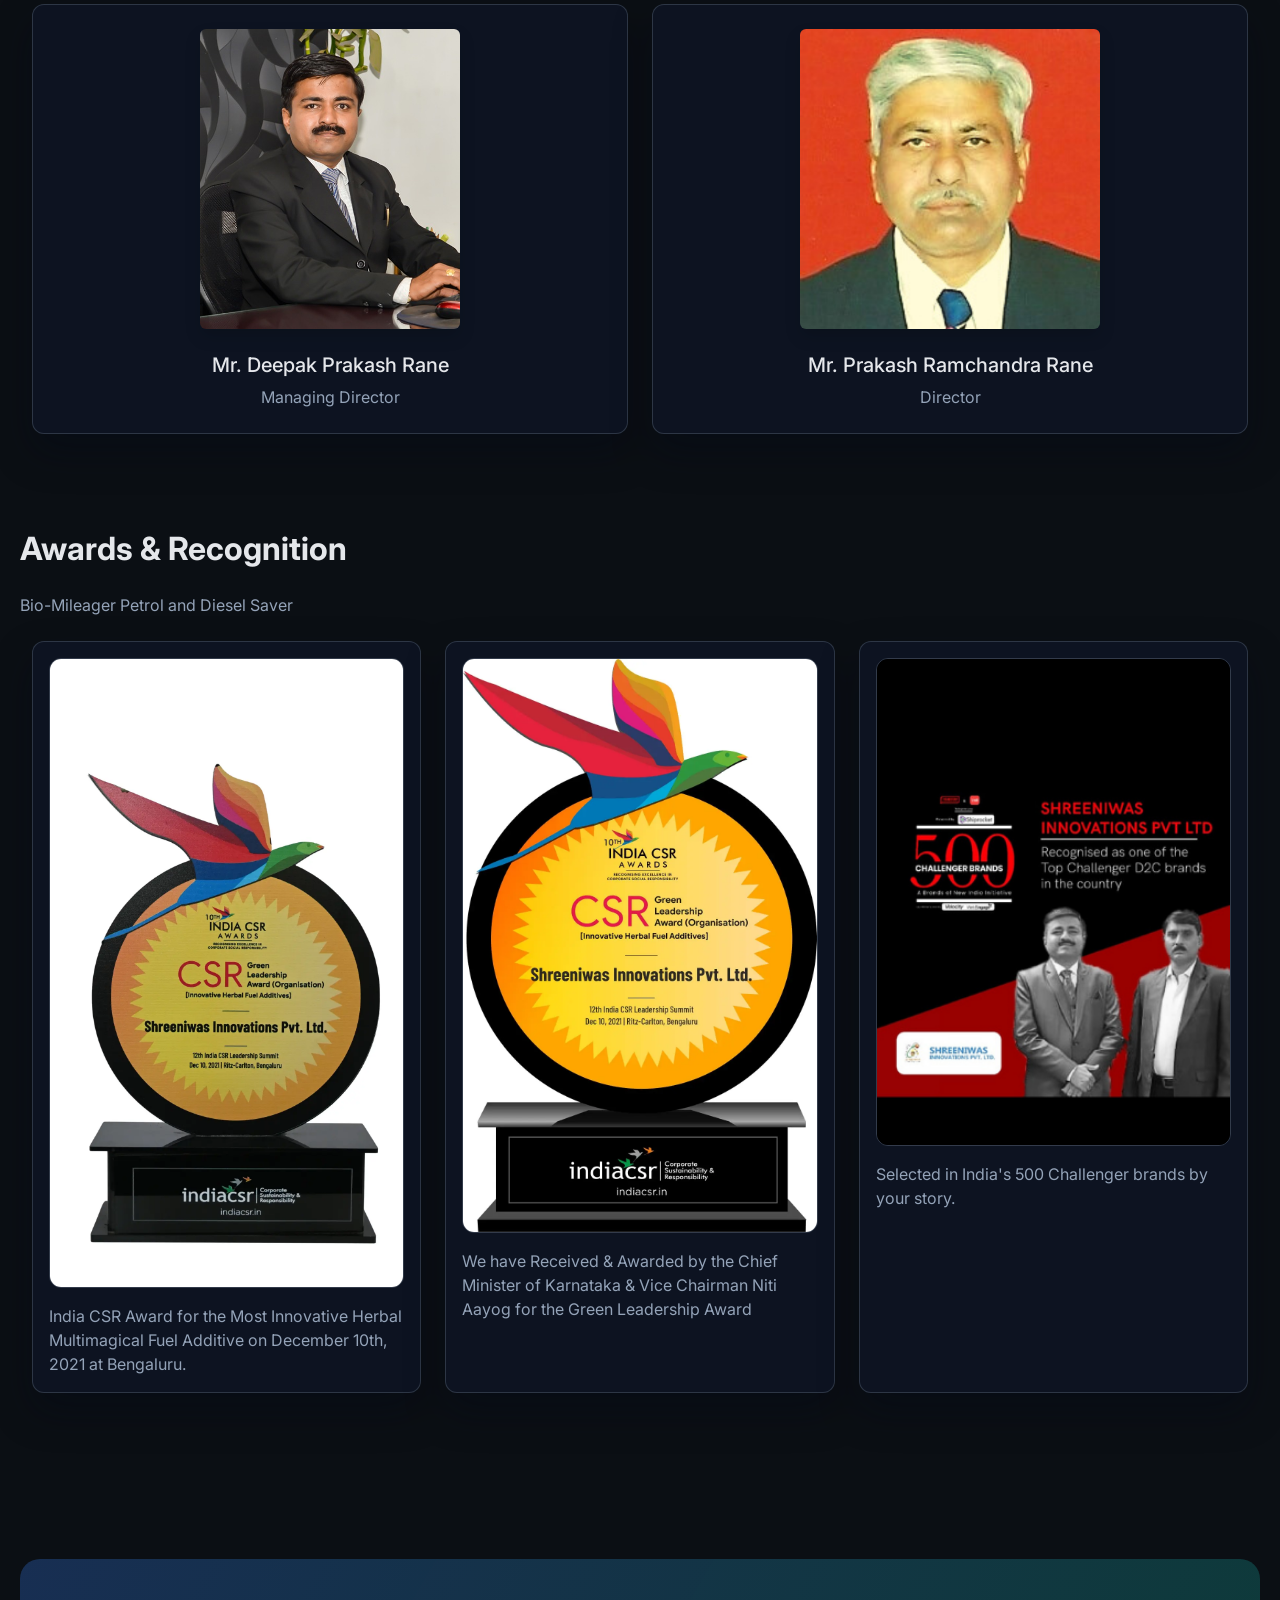
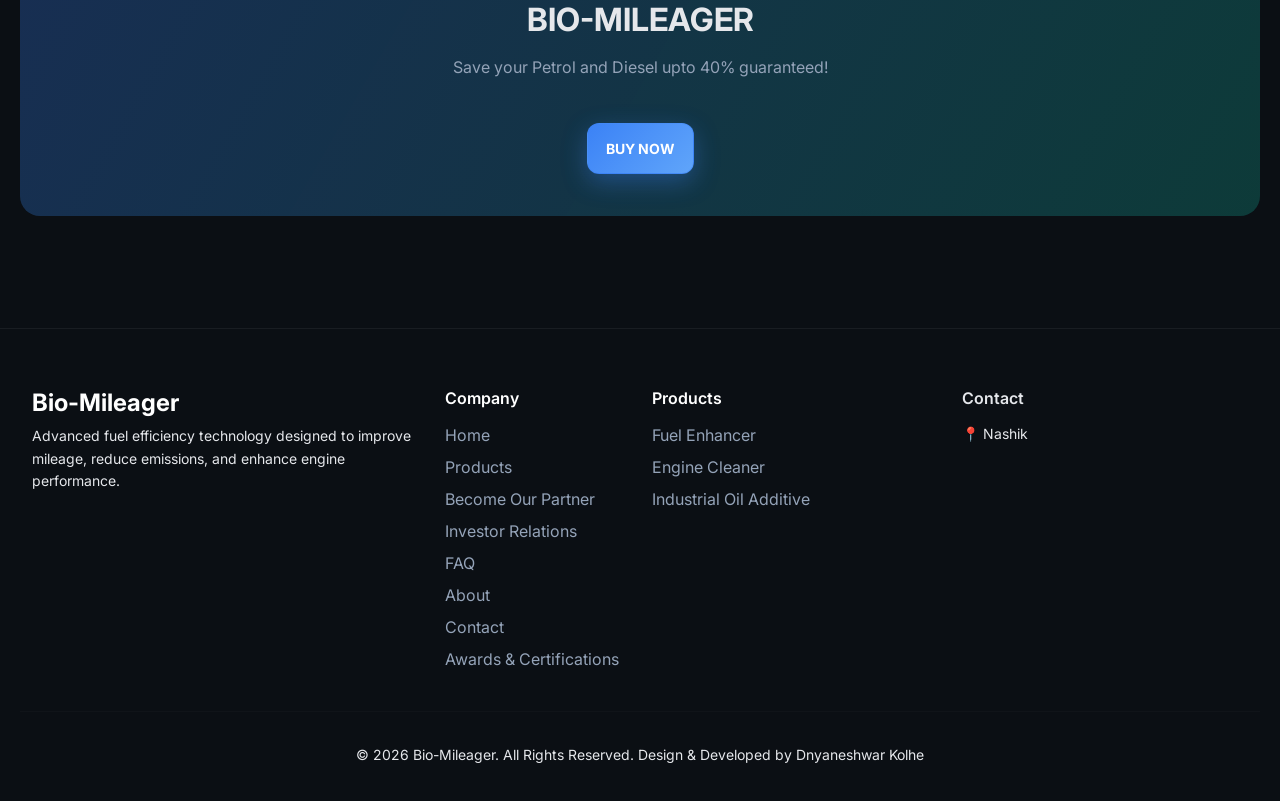
==== commit 6208abe0: "Patched the Navbar UI bug and awards not loading problem." ====
--- a/pages/about.html
+++ b/pages/about.html
@@ -20,41 +20,90 @@
     />
     <link rel="stylesheet" href="/ css/style2.css" />
     <style>
-      .tech-bg {
-        position: fixed;
-        inset: 0;
-
-        background-image:
-          linear-gradient(rgba(255, 255, 255, 0.03) 1px, transparent 1px),
-          linear-gradient(90deg, rgba(255, 255, 255, 0.03) 1px, transparent 1px);
-
-        background-size: 60px 60px;
-
-        mask-image: radial-gradient(
-          circle at center,
-          black 40%,
-          transparent 95%
-        );
-
-        z-index: -2;
-      }
-
-      .navbar {
-      background: rgba(0, 0, 0, 0.35);
-      /* semi-transparent */
-      backdrop-filter: blur(12px);
-      -webkit-backdrop-filter: blur(12px);
-      /* Safari support */
-      transition: all 0.3s ease;
+    :root {
+      --bg: #0B0F14;
+      --panel: #111823;
+      --text: #E5E7EB;
+      --muted: #94A3B8;
+      --blue: #3B82F6;
+      --green: #22C55E;
+      --border: rgba(255, 255, 255, 0.08);
+    }
+
+    * {
+      margin: 0;
+      padding: 0;
+      box-sizing: border-box;
+    }
+
+    html {
+      scroll-behavior: smooth;
+    }
+
+    body {
+      background: var(--bg);
+      color: var(--text);
+      font-family: Inter, sans-serif;
+      /* font-family: Epic Pro; */
+      overflow-x: hidden;
+    }
+
+    .tech-bg {
+      position: fixed;
+      inset: 0;
+
+      background-image:
+        linear-gradient(rgba(255, 255, 255, 0.03) 1px, transparent 1px),
+        linear-gradient(90deg, rgba(255, 255, 255, 0.03) 1px, transparent 1px);
+
+      background-size: 60px 60px;
+
+      mask-image:
+        radial-gradient(circle at center, black 40%, transparent 95%);
+
+      z-index: -2;
+    }
+
+    section {
+      position: relative;
+      padding: 70px 0;
+    }
+
+    .container {
+      width: 100%;
+      max-width: 1280px;
+      margin: auto;
+      padding-inline: 20px;
+    }
+
+    /* ================= NAV ================= */
+
+    .navbar {
+      position: fixed;
+      top: 0;
+      left: 0;
+      width: 100%;
+
+      z-index: 99999;
+
+      background: rgba(0, 0, 0, 0.45);
+
+      backdrop-filter: blur(16px);
+      -webkit-backdrop-filter: blur(16px);
+
+      border-bottom: 1px solid rgba(255, 255, 255, 0.08);
+
+      transition:
+        background .3s ease,
+        padding .3s ease,
+        box-shadow .3s ease;
+
       padding: 18px 0;
-      border-bottom: 1px solid rgba(255, 255, 255, 0.1);
     }
 
     .navbar.scrolled {
-      background: rgba(0, 0, 0, 0.6);
-      backdrop-filter: blur(18px);
-      -webkit-backdrop-filter: blur(18px);
-      box-shadow: 0 8px 25px rgba(0, 0, 0, 0.25);
+      background: rgba(0, 0, 0, 0.75);
+      box-shadow: 0 10px 30px rgba(0, 0, 0, .35);
       padding: 12px 0;
     }
 
@@ -66,6 +115,65 @@
     .nav-link:hover {
       color: #fff !important;
     }
+
+
+
+
+
+    /* Footer------ */
+    .footer-industry {
+      background: #0B0F14;
+      padding: 60px 0 20px;
+      border-top: 1px solid rgba(255, 255, 255, 0.06);
+    }
+
+    /* links */
+    .footer-links li {
+      margin-bottom: 8px;
+    }
+
+    .footer-links a {
+      color: #94A3B8;
+      text-decoration: none;
+      transition: 0.2s ease;
+    }
+
+    .footer-links a:hover {
+      color: #ffffff;
+      padding-left: 4px;
+    }
+
+    /* headings */
+    .footer-industry h6 {
+      margin-bottom: 15px;
+      font-weight: 600;
+    }
+
+    /* smooth text feel */
+    .footer-industry p {
+      font-size: 14px;
+      line-height: 1.6;
+    }
+
+
+    /* ================= MOBILE NAVBAR ================= */
+
+    @media(max-width:991px) {
+
+      .navbar-collapse {
+        background: #0B0F14;
+        padding: 20px;
+        border-radius: 12px;
+        margin-top: 15px;
+        border: 1px solid rgba(255, 255, 255, 0.08);
+      }
+
+      .navbar-nav {
+        gap: 10px !important;
+      }
+
+    }
+
     .nav-link {
       position: relative;
       color: #ccc !important;
@@ -157,44 +265,1361 @@
     .navbar-toggler-icon::after {
       top: 8px;
     }
+
+    .container {
+      width: 100%;
+      max-width: 1280px;
+      padding-left: 20px;
+      padding-right: 20px;
+    }
+
+
+    /* =======BACKGROUND GRID======= */
+
+    .tech-bg {
+      position: fixed;
+      inset: 0;
+
+      background-image:
+        linear-gradient(rgba(255, 255, 255, 0.03) 1px, transparent 1px),
+        linear-gradient(90deg, rgba(255, 255, 255, 0.03) 1px, transparent 1px);
+
+      background-size: 60px 60px;
+
+      mask-image:
+        radial-gradient(circle at center, black 40%, transparent 95%);
+
+      z-index: -2;
+    }
+
+
+
+    /* =========================================================
+HERO
+========================================================= */
+
+    .hero {
+      min-height: 85vh;
+      padding: 120px 0 50px;
+      display: flex;
+      align-items: center;
+      justify-content: center;
+
+      text-align: center;
+
+      overflow: hidden;
+    }
+
+    .hero::before {
+      content: "BIO-MILEAGER";
+
+      position: absolute;
+
+      font-size: clamp(70px, 15vw, 220px);
+
+      font-weight: 900;
+
+      letter-spacing: 10px;
+
+      opacity: 0.04;
+
+      white-space: nowrap;
+
+      font-family: Orbitron, sans-serif;
+    }
+
+    .hero-content {
+      position: relative;
+      z-index: 2;
+    }
+
+    .hero-tag {
+      color: var(--green);
+
+      letter-spacing: 4px;
+
+      font-size: 12px;
+
+      margin-bottom: 25px;
+    }
+
+    .hero h1 {
+      font-size: clamp(48px, 7vw, 92px);
+
+      line-height: 1;
+
+      font-weight: 900;
+
+      font-family: Orbitron, sans-serif;
+    }
+
+    .hero p {
+      max-width: 720px;
+
+      margin: 25px auto 0;
+
+      color: var(--muted);
+
+      line-height: 1.9;
+    }
+
+    .hero-buttons {
+      display: flex;
+      justify-content: center;
+      gap: 20px;
+
+      margin-top: 45px;
+
+      flex-wrap: wrap;
+    }
+
+    .btn-main {
+      padding: 16px 34px;
+
+      border-radius: 14px;
+
+      background:
+        linear-gradient(135deg,
+          var(--blue),
+          var(--green));
+
+      color: white;
+
+      text-decoration: none;
+
+      font-weight: 700;
+
+      transition: 0.4s;
+    }
+
+    .btn-main:hover {
+      transform: translateY(-5px);
+
+      box-shadow:
+        0 20px 40px rgba(59, 130, 246, 0.25);
+    }
+
+    .btn-outline {
+      padding: 16px 34px;
+
+      border-radius: 14px;
+
+      border: 1px solid rgba(255, 255, 255, 0.1);
+
+      text-decoration: none;
+
+      color: white;
+
+      transition: 0.4s;
+    }
+
+    .btn-outline:hover {
+      background: rgba(255, 255, 255, 0.05);
+    }
+
+    /* =========================================================
+METRICS
+========================================================= */
+
+    /* =========================================================
+ULTRA INDUSTRIAL METRICS
+========================================================= */
+
+    .metrics {
+      display: grid;
+      grid-template-columns: repeat(3, 1fr);
+      gap: 28px;
+      perspective: 1600px;
+    }
+
+    /* CARD */
+
+    .metric-box {
+      text-align: center;
+      position: relative;
+      overflow: hidden;
+
+      padding: 50px 40px;
+      border-radius: 28px;
+
+      background:
+        linear-gradient(145deg,
+          rgba(255, 255, 255, 0.06),
+          rgba(255, 255, 255, 0.015));
+
+      border: 1px solid rgba(255, 255, 255, 0.08);
+
+      backdrop-filter: blur(20px);
+
+      transform-style: preserve-3d;
+
+      /* INITIAL STATE */
+
+      opacity: 0;
+
+      transform:
+        translateY(140px) rotateX(24deg) scale(.82);
+
+      filter:
+        blur(20px);
+
+      transition:
+        opacity 1.2s ease,
+        transform 1.6s cubic-bezier(.16, 1, .3, 1),
+        filter 1.4s ease,
+        border-color .6s ease,
+        box-shadow .8s ease;
+
+    }
+
+    /* ACTIVE STATE */
+
+    .metric-box.show {
+
+      opacity: 1;
+
+      transform:
+        translateY(0) rotateX(0deg) scale(1);
+
+      filter: blur(0);
+
+      border-color:
+        rgba(59, 130, 246, 0.25);
+
+      box-shadow:
+        0 40px 80px rgba(0, 0, 0, 0.55),
+        inset 0 1px rgba(255, 255, 255, 0.05),
+        0 0 60px rgba(59, 130, 246, 0.08);
+
+    }
+
+    /* DYNAMIC LIGHT SWEEP */
+
+    .metric-box::before {
+
+      content: "";
+
+      position: absolute;
+
+      top: -150%;
+      left: -40%;
+
+      width: 80%;
+      height: 400%;
+
+      background:
+        linear-gradient(90deg,
+          transparent,
+          rgba(255, 255, 255, 0.18),
+          transparent);
+
+      transform: rotate(25deg);
+
+      transition: 1.8s ease;
+
+    }
+
+    .metric-box.show::before {
+      left: 140%;
+    }
+
+    /* ENERGY GLOW */
+
+    .metric-box::after {
+
+      content: "";
+
+      position: absolute;
+
+      width: 280px;
+      height: 280px;
+
+      border-radius: 50%;
+
+      background:
+        radial-gradient(circle,
+          rgba(59, 130, 246, 0.22),
+          transparent 70%);
+
+      top: -120px;
+      right: -120px;
+
+      opacity: 0;
+
+      transition: 1.5s ease;
+    }
+
+    .metric-box.show::after {
+      opacity: 1;
+    }
+
+    /* NUMBER */
+
+    .metric-box h2 {
+
+      position: relative;
+
+      font-size: 72px;
+      font-weight: 900;
+
+      color: #22C55E;
+
+      letter-spacing: 3px;
+
+      line-height: 1;
+
+      transform:
+        translateZ(80px) translateY(50px);
+
+      opacity: 0;
+
+      transition:
+        transform 1.4s cubic-bezier(.16, 1, .3, 1),
+        opacity 1s ease;
+
+      transition-delay: .35s;
+
+    }
+
+    /* NUMBER ACTIVE */
+
+    .metric-box.show h2 {
+
+      opacity: 1;
+
+      transform:
+        translateZ(80px) translateY(0);
+
+    }
+
+    /* SUBTEXT */
+
+    .metric-box p {
+
+      margin-top: 18px;
+
+      color: #94A3B8;
+
+      font-size: 15px;
+
+      line-height: 1.7;
+
+      transform:
+        translateY(30px);
+
+      opacity: 0;
+
+      transition:
+        transform 1.2s ease,
+        opacity 1s ease;
+
+      transition-delay: .55s;
+
+    }
+
+    .metric-box.show p {
+
+      opacity: 1;
+      transform: translateY(0);
+
+    }
+
+    /* INDUSTRIAL BOTTOM LINE */
+
+    .metric-box .line {
+
+      position: absolute;
+
+      left: 0;
+      bottom: 0;
+
+      width: 0%;
+      height: 2px;
+
+      background:
+        linear-gradient(90deg,
+          #22C55E,
+          #3B82F6);
+
+      transition: 1.6s ease;
+
+      transition-delay: .4s;
+
+    }
+
+    .metric-box.show .line {
+      width: 100%;
+    }
+
+    /* HOVER */
+
+    .metric-box:hover {
+
+      transform:
+        translateY(-12px) scale(1.02);
+
+      box-shadow:
+        0 50px 100px rgba(0, 0, 0, 0.65),
+        0 0 80px rgba(59, 130, 246, 0.15);
+
+    }
+
+    /* STAGGER */
+
+    .metric-box:nth-child(2) {
+      transition-delay: .18s;
+    }
+
+    .metric-box:nth-child(3) {
+      transition-delay: .36s;
+    }
+
+    /* Metrics Section Heading */
+    .metrics-header {
+      text-align: center;
+      margin-bottom: 50px;
+    }
+
+    .metrics-header h2 {
+      font-size: 2.8rem;
+      color: #1E293B;
+      margin-bottom: 10px;
+      font-weight: 700;
+    }
+
+    .metrics-header p {
+      font-size: 1.2rem;
+      color: #64748B;
+      max-width: 600px;
+      margin: 0 auto;
+    }
+
+
+    /* =========================================================
+FEATURE SECTION
+========================================================= */
+
+    .feature {
+      display: grid;
+      grid-template-columns: 1fr 1fr;
+      gap: 60px;
+      align-items: center;
+    }
+
+    .feature-image {
+      position: relative;
+    }
+
+    .feature-image::before {
+      content: "";
+
+      position: absolute;
+
+      width: 340px;
+      height: 340px;
+
+      border-radius: 50%;
+
+      background:
+        radial-gradient(circle,
+          rgba(59, 130, 246, 0.2),
+          transparent 70%);
+
+      top: 50%;
+      left: 50%;
+
+      transform: translate(-50%, -50%);
+    }
+
+    .feature-image img {
+      width: 100%;
+      max-width: 420px;
+
+      display: block;
+      margin: auto;
+
+      position: relative;
+      z-index: 2;
+
+      filter:
+        drop-shadow(0 40px 60px rgba(0, 0, 0, 0.6));
+
+      animation: floatProduct 6s ease-in-out infinite;
+    }
+
+    @keyframes floatProduct {
+
+      0% {
+        transform: translateY(0px);
+      }
+
+      50% {
+        transform: translateY(-14px);
+      }
+
+      100% {
+        transform: translateY(0px);
+      }
+
+    }
+
+    .feature-content h2 {
+      font-size: 54px;
+      line-height: 1.1;
+      font-weight: 900;
+    }
+
+    .feature-content p {
+      margin-top: 20px;
+
+      color: var(--muted);
+
+      line-height: 1.9;
+    }
+
+    .eco-tag {
+      margin-top: 20px;
+
+      display: inline-block;
+
+      color: var(--green);
+
+      border: 1px solid rgba(34, 197, 94, 0.3);
+
+      padding: 10px 16px;
+
+      border-radius: 999px;
+    }
+
+
+    /* =========================================================
+PRODUCT GRID
+========================================================= */
+
+    .section-title {
+      text-align: center;
+      margin-bottom: 60px;
+    }
+
+    .section-title h2 {
+      font-size: 52px;
+      font-weight: 900;
+    }
+
+    .section-title p {
+      color: var(--muted);
+      margin-top: 12px;
+    }
+
+    .grid {
+      display: grid;
+      grid-template-columns: repeat(auto-fit, minmax(320px, 1fr));
+      gap: 30px;
+
+      perspective: 1400px;
+    }
+
+    /* =========================================================
+3D CARD
+========================================================= */
+
+    .card3d {
+      position: relative;
+
+      height: 100%;
+
+      border-radius: 26px;
+
+      transform-style: preserve-3d;
+
+      transition:
+        transform .6s cubic-bezier(.23, 1, .32, 1),
+        box-shadow .4s ease;
+
+      overflow: hidden;
+    }
+
+    .card3d:hover {
+      transform:
+        rotateX(var(--rx)) rotateY(var(--ry)) translateY(-12px) scale(1.02);
+
+      box-shadow:
+        0 30px 60px rgba(0, 0, 0, 0.65);
+    }
+
+    .card3d::before {
+      content: "";
+
+      position: absolute;
+
+      width: 240px;
+      height: 240px;
+
+      background:
+        radial-gradient(circle,
+          rgba(59, 130, 246, 0.22),
+          transparent 70%);
+
+      top: -100px;
+      right: -100px;
+
+      opacity: 0;
+
+      transition: 0.4s;
+    }
+
+    .card3d:hover::before {
+      opacity: 1;
+    }
+
+    .card3d::after {
+      content: "";
+
+      position: absolute;
+      inset: -1px;
+
+      border-radius: 26px;
+
+      background:
+        linear-gradient(135deg,
+          transparent,
+          rgba(59, 130, 246, 0.45),
+          rgba(34, 197, 94, 0.35),
+          transparent);
+
+      opacity: 0;
+
+      z-index: -1;
+
+      transition: 0.4s;
+    }
+
+    .card3d:hover::after {
+      opacity: 1;
+    }
+
+    .card-inner {
+      background:
+        linear-gradient(145deg,
+          rgba(255, 255, 255, 0.04),
+          rgba(255, 255, 255, 0.01));
+
+      border: 1px solid rgba(255, 255, 255, 0.08);
+
+      backdrop-filter: blur(16px);
+
+      border-radius: 26px;
+
+      padding: 28px;
+
+      height: 100%;
+      display: flex;
+      flex-direction: column;
+    }
+
+    .btn {
+      margin-top: auto;
+    }
+
+    .card-top {
+      display: flex;
+      justify-content: space-between;
+      align-items: center;
+    }
+
+    .badge {
+      background: rgba(34, 197, 94, 0.1);
+
+      color: var(--green);
+
+      border: 1px solid rgba(34, 197, 94, 0.25);
+
+      padding: 8px 14px;
+
+      border-radius: 999px;
+
+      font-size: 12px;
+    }
+
+    .serial {
+      color: #64748B;
+      font-size: 12px;
+    }
+
+    .card-product-img {
+      width: 170px;
+
+      display: block;
+
+      margin: 25px auto;
+
+      filter:
+        drop-shadow(0 20px 40px rgba(0, 0, 0, 0.6));
+
+      transition: 0.5s;
+    }
+
+    .card3d:hover .card-product-img {
+      transform:
+        translateY(-10px) scale(1.05);
+    }
+
+    .title {
+      font-size: 28px;
+      font-weight: 800;
+    }
+
+    .desc {
+      color: var(--muted);
+
+      margin-top: 10px;
+
+      line-height: 1.7;
+
+      font-size: 15px;
+    }
+
+    .kpi {
+      display: flex;
+      gap: 10px;
+
+      flex-wrap: wrap;
+
+      margin-top: 24px;
+    }
+
+    .kpi span {
+      padding: 8px 14px;
+
+      border-radius: 999px;
+
+      background: rgba(255, 255, 255, 0.04);
+
+      border: 1px solid rgba(255, 255, 255, 0.06);
+
+      font-size: 12px;
+    }
+
+    .btn {
+      display: inline-block;
+
+      margin-top: 28px;
+
+      padding: 14px 18px;
+
+      border-radius: 12px;
+
+      text-decoration: none;
+
+      background:
+        linear-gradient(135deg,
+          var(--blue),
+          #60A5FA);
+
+      color: white;
+
+      font-size: 14px;
+      font-weight: 700;
+
+      transition: 0.3s;
+    }
+
+    .btn:hover {
+      transform: translateY(-4px);
+
+      box-shadow:
+        0 18px 30px rgba(59, 130, 246, 0.25);
+    }
+
+
+    /* =========================================================
+PRODUCT LIST
+========================================================= */
+
+    .product-grid {
+      display: grid;
+      grid-template-columns: repeat(auto-fit, minmax(250px, 1fr));
+      gap: 22px;
+    }
+
+    .product-box {
+      background:
+        linear-gradient(145deg,
+          rgba(255, 255, 255, 0.04),
+          rgba(255, 255, 255, 0.01));
+
+      border: 1px solid rgba(255, 255, 255, 0.08);
+
+      border-radius: 20px;
+
+      padding: 30px;
+
+      transition: 0.4s;
+    }
+
+    .product-box:hover {
+      transform: translateY(-8px);
+
+      border-color: rgba(59, 130, 246, 0.35);
+
+      box-shadow:
+        0 25px 50px rgba(0, 0, 0, 0.5);
+    }
+
+    .product-box h4 {
+      font-size: 24px;
+      font-weight: 800;
+    }
+
+    .product-box p {
+      color: var(--muted);
+
+      margin-top: 12px;
+
+      line-height: 1.7;
+    }
+
+
+
+    /* MOBILE */
+
+    @media(max-width:991px) {
+
+      .footer-grid {
+        grid-template-columns: 1fr 1fr;
+      }
+
+    }
+
+    @media(max-width:768px) {
+
+      .footer-grid {
+        grid-template-columns: 1fr;
+        text-align: center;
+      }
+
+    }
+
+    /* =========================================================
+RESPONSIVE
+========================================================= */
+
+    @media(max-width:991px) {
+
+      .feature {
+        grid-template-columns: 1fr;
+        text-align: center;
+      }
+
+      .feature-content h2 {
+        font-size: 42px;
+      }
+
+      .metrics {
+        grid-template-columns: 1fr;
+      }
+
+    }
+
+    @media(max-width:768px) {
+
+      .nav-links {
+        display: none;
+      }
+
+      .hero {
+        padding-top: 120px;
+      }
+
+      .hero h1 {
+        font-size: 48px;
+      }
+
+      .section-title h2 {
+        font-size: 40px;
+      }
+
+      .feature-content h2 {
+        font-size: 36px;
+      }
+
+      .metric-box h2 {
+        font-size: 42px;
+      }
+
+      .card3d {
+        height: auto;
+        min-height: 440px;
+      }
+
+    }
+
+
+    .timeline-section {
+      padding: 120px 20px;
+      position: relative;
+    }
+
+    .timeline-title {
+      text-align: center;
+      margin-bottom: 80px;
+    }
+
+    .timeline-title h1 {
+      font-size: 60px;
+      font-weight: 800;
+      margin-bottom: 15px;
+    }
+
+    .timeline-title p {
+      color: #94A3B8;
+      max-width: 700px;
+      margin: auto;
+      line-height: 1.8;
+    }
+
+    /* =========================================
+TIMELINE
+========================================= */
+
+    .timeline {
+      position: relative;
+      max-width: 1200px;
+      margin: auto;
+    }
+
+    /* CENTER LINE */
+
+    .timeline::before {
+      content: "";
+      position: absolute;
+      left: 50%;
+      top: 0;
+      width: 4px;
+      height: 100%;
+      background: linear-gradient(to bottom,
+          #3B82F6,
+          #22C55E);
+      transform: translateX(-50%);
+      border-radius: 10px;
+    }
+
+    /* ITEMS */
+
+    .timeline-item {
+      position: relative;
+      width: 50%;
+      padding: 30px 50px;
+    }
+
+    /* LEFT */
+
+    .timeline-item.left {
+      left: 0;
+      text-align: right;
+    }
+
+    /* RIGHT */
+
+    .timeline-item.right {
+      left: 50%;
+    }
+
+    /* CARD */
+
+    .timeline-content {
+      position: relative;
+      background: rgba(255, 255, 255, 0.04);
+      border: 1px solid rgba(255, 255, 255, 0.08);
+      backdrop-filter: blur(14px);
+      padding: 35px;
+      border-radius: 24px;
+      transition: 0.4s ease;
+      overflow: hidden;
+    }
+
+    .timeline-content:hover {
+      transform: translateY(-10px);
+      border-color: rgba(59, 130, 246, 0.5);
+      box-shadow: 0 20px 50px rgba(0, 0, 0, 0.5);
+    }
+
+    /* GLOW */
+
+    .timeline-content::before {
+      content: "";
+      position: absolute;
+      width: 250px;
+      height: 250px;
+      background: radial-gradient(circle,
+          rgba(59, 130, 246, 0.25),
+          transparent 70%);
+      top: -120px;
+      right: -120px;
+    }
+
+    /* DOT */
+
+    .timeline-dot {
+      position: absolute;
+      top: 50px;
+      width: 24px;
+      height: 24px;
+      background: #22C55E;
+      border: 5px solid #0B0F14;
+      border-radius: 50%;
+      z-index: 5;
+      box-shadow: 0 0 20px rgba(34, 197, 94, 0.8);
+    }
+
+    /* DOT LEFT */
+
+    .timeline-item.left .timeline-dot {
+      right: -12px;
+    }
+
+    /* DOT RIGHT */
+
+    .timeline-item.right .timeline-dot {
+      left: -12px;
+    }
+
+    /* DATE */
+
+    .timeline-date {
+      display: inline-block;
+      padding: 8px 18px;
+      border-radius: 999px;
+      background: rgba(34, 197, 94, 0.1);
+      border: 1px solid rgba(34, 197, 94, 0.3);
+      color: #22C55E;
+      font-size: 13px;
+      font-weight: 600;
+      margin-bottom: 20px;
+    }
+
+    /* TEXT */
+
+    .timeline-content h2 {
+      font-size: 30px;
+      margin-bottom: 15px;
+      font-weight: 800;
+    }
+
+    .timeline-content p {
+      color: #94A3B8;
+      line-height: 1.8;
+    }
+
+    /* =========================================
+RESPONSIVE
+========================================= */
+
+    @media(max-width:900px) {
+
+      .timeline::before {
+        left: 20px;
+      }
+
+      .timeline-item {
+        width: 100%;
+        padding-left: 70px;
+        padding-right: 20px;
+        margin-bottom: 40px;
+      }
+
+      .timeline-item.left,
+      .timeline-item.right {
+        left: 0;
+        text-align: left;
+      }
+
+      .timeline-item.left .timeline-dot,
+      .timeline-item.right .timeline-dot {
+        left: 8px;
+      }
+
+      .timeline-title h1 {
+        font-size: 42px;
+      }
+
+    }
+
+    /* =========================================
+   FOOTER RESPONSIVE
+========================================= */
+
     .footer-industry {
-      background: #0B0F14;
-      padding: 60px 0 20px;
-      border-top: 1px solid rgba(255, 255, 255, 0.06);
-    }
-
-
-
-    /* links */
-    .footer-links li {
-      margin-bottom: 8px;
-    }
-
-    .footer-links a {
-      color: #94A3B8;
-      text-decoration: none;
-      transition: 0.2s ease;
-    }
-
-    .footer-links a:hover {
-      color: #ffffff;
-      padding-left: 4px;
-    }
-
-    /* headings */
-    .footer-industry h6 {
-      margin-bottom: 15px;
-      font-weight: 600;
-    }
-
-    /* smooth text feel */
-    .footer-industry p {
-      font-size: 14px;
-      line-height: 1.6;
-    }
-
-
-    </style>
+      text-align: left;
+    }
+
+    .footer-industry .row {
+      row-gap: 40px;
+    }
+
+
+
+    /* =========================================
+   LARGE SCREENS
+========================================= */
+
+    @media(min-width:1600px) {
+
+      .container {
+        max-width: 1450px;
+      }
+
+
+    }
+
+
+    /* =========================================
+   TABLET RESPONSIVE
+========================================= */
+
+    @media(max-width:991px) {
+
+      .navbar {
+        padding: 14px 0;
+      }
+
+      .navbar-collapse {
+        margin-top: 15px;
+      }
+
+      .hero {
+        text-align: center;
+      }
+
+      .hero .text-start {
+        text-align: center !important;
+      }
+
+      .hero-product {
+        max-width: 320px;
+      }
+
+      .grid {
+        grid-template-columns: 1fr 1fr;
+      }
+
+      .big,
+      .wide {
+        grid-column: span 2;
+      }
+
+      .tall {
+        grid-row: span 1;
+      }
+
+      .content-box {
+        max-width: 100%;
+      }
+
+    }
+
+    /* =========================================
+ MOBILE RESPONSIVE
+========================================= */
+
+    @media(max-width:768px) {
+
+      section {
+        padding: 70px 0;
+      }
+
+      .hero {
+        padding-top: 120px;
+        min-height: auto;
+      }
+
+      .hero h1 {
+        font-size: 42px;
+      }
+
+      .hero p {
+        margin: auto;
+      }
+
+      .hero-product {
+        max-width: 260px;
+      }
+
+      .hero-bg-text {
+        opacity: 0.06;
+        font-size: 70px;
+        letter-spacing: 2px;
+      }
+
+      .grid {
+        grid-template-columns: 1fr;
+      }
+
+      .big,
+      .wide,
+      .tall {
+        grid-column: span 1;
+        grid-row: span 1;
+      }
+
+      .card-pro {
+        padding: 22px;
+      }
+
+      .content-box h2 {
+        font-size: 38px;
+        line-height: 1.15;
+      }
+
+      .content-box p {
+        font-size: 14px;
+      }
+
+      .meta {
+        flex-direction: column;
+        gap: 20px;
+      }
+
+      .process-step {
+        font-size: 15px;
+      }
+
+      .footer-industry {
+        text-align: center;
+      }
+
+      .btn-primary {
+        width: 100%;
+      }
+
+    }
+
+    /* =========================================
+ SMALL MOBILE DEVICES
+========================================= */
+
+    @media(max-width:480px) {
+
+      .hero {
+        padding-top: 110px;
+      }
+
+      .hero h1 {
+        font-size: 34px;
+      }
+
+      .hero p {
+        font-size: 14px;
+      }
+
+      .content-box h2 {
+        font-size: 30px;
+      }
+
+      .card-pro {
+        padding: 18px;
+      }
+
+      .trust div {
+        width: 100%;
+      }
+
+      .navbar-brand {
+        font-size: 18px;
+      }
+
+      .btn-primary {
+        padding: 14px 20px;
+        font-size: 15px;
+      }
+
+    }
+
+
+
+
+    /* =========================================
+ BETTER TOUCH DEVICES
+========================================= */
+
+    @media (hover:none) {
+
+      .card-pro:hover,
+      .btn-primary:hover,
+      .whatsapp:hover,
+      .trust div:hover {
+        transform: none;
+      }
+
+    }
+
+
+    html,
+    body {
+      overflow-x: hidden;
+    }
+
+    /* Prevent giant background text from overflowing */
+    .hero::before {
+      max-width: 100%;
+      overflow: hidden;
+    }
+
+    /* Prevent cards and images from pushing width */
+    img {
+      max-width: 100%;
+      height: auto;
+    }
+
+    /* Fix Bootstrap row overflow issue */
+    .row {
+      margin-left: 0;
+      margin-right: 0;
+    }
+
+    /* Mobile fix */
+    @media(max-width:768px) {
+
+      .hero::before {
+        font-size: 48px;
+        letter-spacing: 2px;
+        white-space: normal;
+        text-align: center;
+        width: 100%;
+        left: 0;
+      }
+
+      .timeline {
+        overflow: hidden;
+      }
+
+      .card3d {
+        width: 100%;
+      }
+
+    }
+
+    @media (hover:none) {
+
+      .card3d:hover {
+        transform: none;
+      }
+
+    }
+
+    @media(max-width:768px) {
+
+      .card3d {
+        min-height: auto;
+        height: auto;
+      }
+
+      .card-inner {
+        padding-bottom: 30px;
+      }
+
+    }
+  </style>
   </head>
   <body>
     <div class="tech-bg"></div>
@@ -235,7 +1660,7 @@
 
     <main>
       <!-- Hero -->
-      <section class="section-pad">
+      <section class="section-pad pt-5 mt-5">
         <div class="container">
           <div class="row align-items-center g-4">
             <div class="col-lg-6 reveal">
